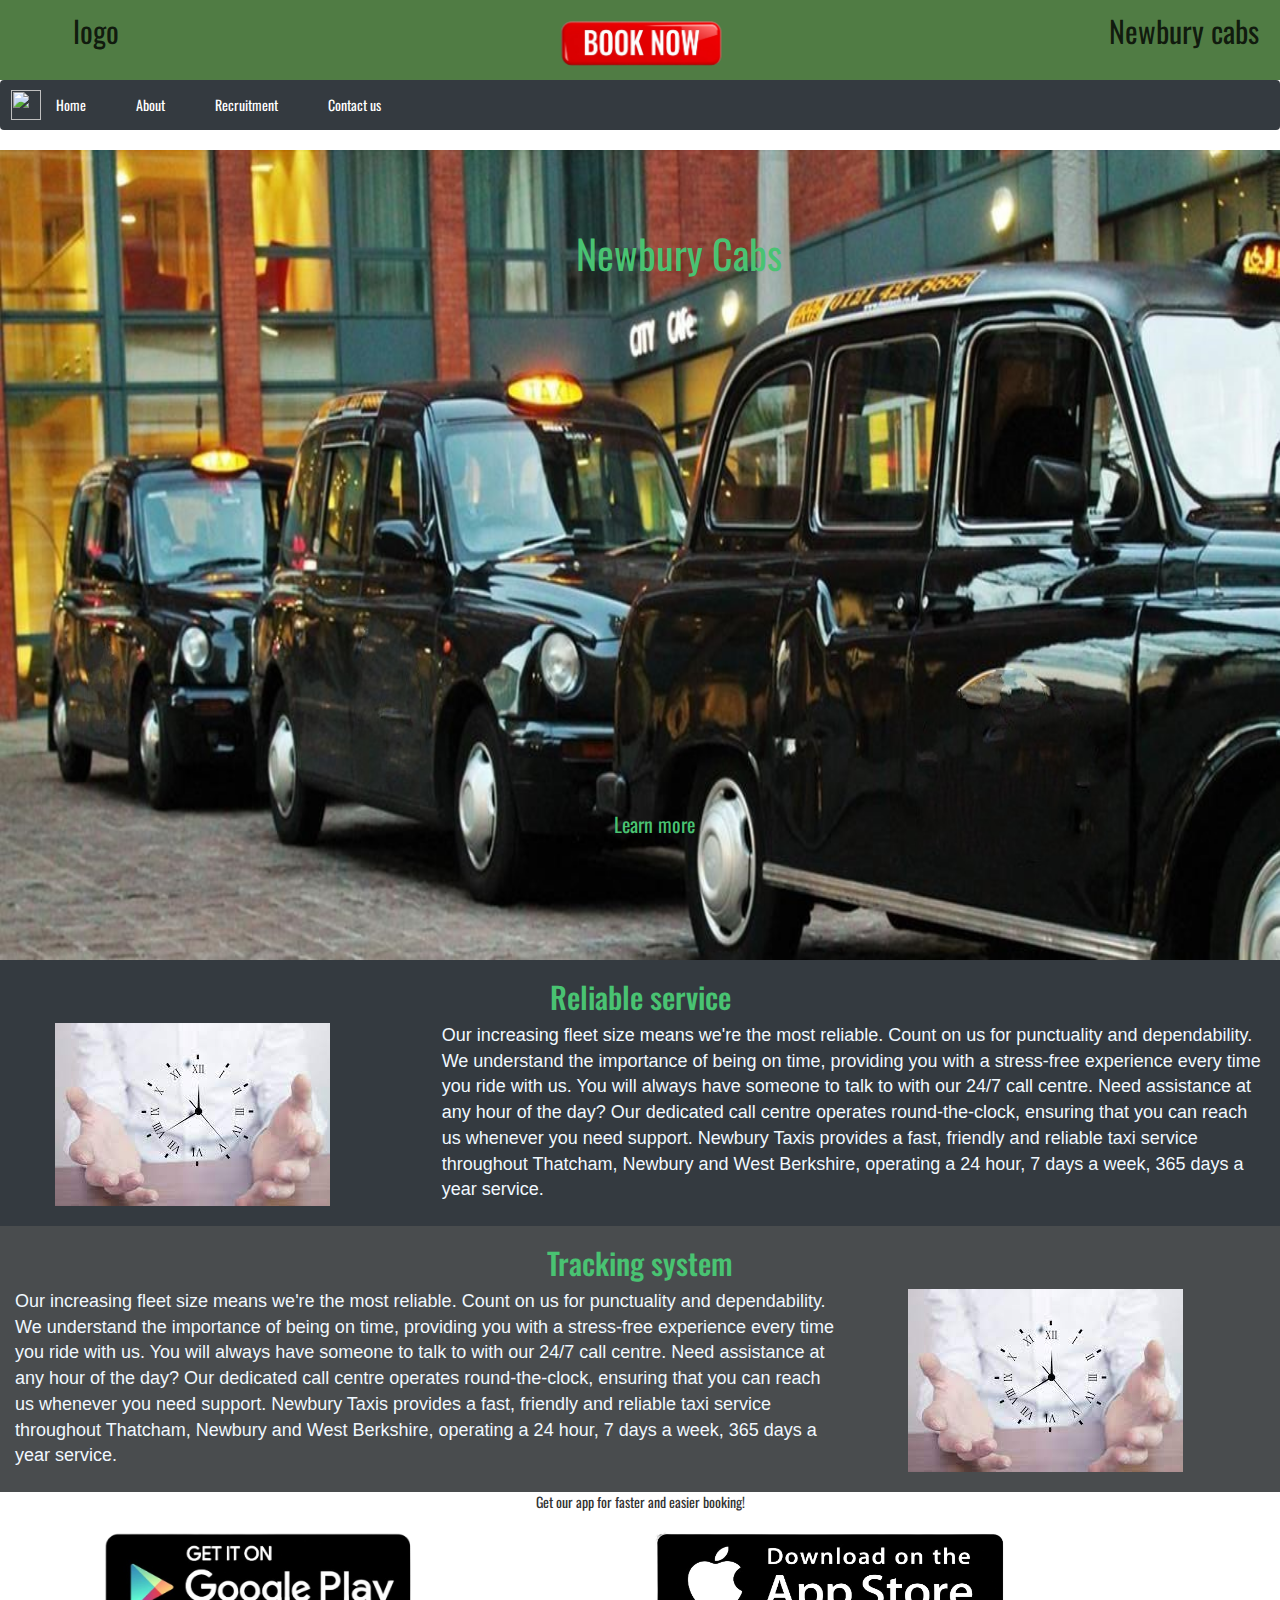
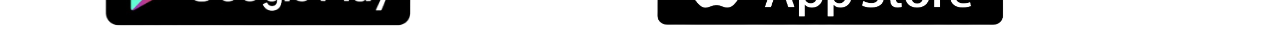
==== index.html @ 9f1566c1 "Add files via upload" ====
<html>
<head>
    <link rel="stylesheet" href="style.css">
    <script src="script.js"></script>
   <!--Font Awesome-->
   <link rel="stylesheet" href="https://use.fontawesome.com/releases/v5.7.0/css/all.css" integrity="sha384-lZN37f5QGtY3VHgisS14W3ExzMWZxybE1SJSEsQp9S+oqd12jhcu+A56Ebc1zFSJ" crossorigin="anonymous">

   <!--Link Google Font files here-->
   <link href="https://fonts.googleapis.com/css?family=Montserrat" rel="stylesheet">
   <!--Bootstrap4 CDN -->
   
   <link rel="stylesheet" href="https://cdn.jsdelivr.net/npm/bootstrap@4.6.1/dist/css/bootstrap.min.css">
   <script src="https://cdn.jsdelivr.net/npm/jquery@3.5.1/dist/jquery.slim.min.js"></script>
   <!--Use this for Carousel-->
   <script src="https://cdn.jsdelivr.net/npm/popper.js@1.16.1/dist/umd/popper.min.js"></script>
   <script src="https://cdn.jsdelivr.net/npm/bootstrap@4.6.1/dist/js/bootstrap.bundle.min.js"></script>
   <!--USe this for lightbox-->
   <link rel="stylesheet" href="https://cdnjs.cloudflare.com/ajax/libs/lightbox2/2.8.2/css/lightbox.min.css">
   <script src="https://cdnjs.cloudflare.com/ajax/libs/lightbox2/2.8.2/js/lightbox.min.js"></script>
    <link rel="preconnect" href="https://fonts.googleapis.com">
    <link rel="preconnect" href="https://fonts.gstatic.com" crossorigin>
    <link href="https://fonts.googleapis.com/css2?family=Oswald:wght@200..700&display=swap" rel="stylesheet">
    <link rel="stylesheet" href="https://maxcdn.bootstrapcdn.com/bootstrap/3.4.1/css/bootstrap.min.css">
  <script src="https://ajax.googleapis.com/ajax/libs/jquery/3.7.1/jquery.min.js"></script>
  <script src="https://maxcdn.bootstrapcdn.com/bootstrap/3.4.1/js/bootstrap.min.js"></script>
</head>
<body>
    <div id="header">
        <div class="main">logo</div>
        <div class="main1"><img class="book" src="book-now.png" alt=""></div>
        <div class="main">Newbury cabs</div>
    </div>
    <nav class="navbar bg-dark navbar-expand-lg navbar-dark">
        <img src="https://upload.wikimedia.org/wikipedia/commons/thumb/8/83/Circle-icons-tools.svg/2048px-Circle-icons-tools.svg.png" width="30" height="30">
       <button class="navbar-toggler" type="button" data-toggle="collapse" data-target="#div1"><span class="navbar-toggler-icon"></span></button>
        <div class="collapse navbar-collapse" id="div1">
        <ul class="navbar-nav navbar-nav ml-auto">
        <li class="nav-item"><a href="">Home</a></li>
        <li class="nav-item"><a href="">About</a></li>
        <li class="nav-item"><a href="">Recruitment</a></li>
        <li class="nav-item"><a href="">Contact us</a></li>
        </ul>
        </div>
    </nav>
    <div id="taxi-div">
        <img id="taxi-img" src="taxis.jpg" alt="">
    </div>
    <p id="upper">__________________</p>
    <p id="text">Newbury Cabs</p>
    <p id="lower">__________________</p>
    <p id="learn">Learn more</p>

    <div class="container-fluid bg-dark">
        <h2 style="color:rgb(73, 195, 114)" class="text-center">Reliable service</h2>
        <div class="row">
            <div class="col-lg-4"> <img id="reliable-image" src="reliable.jpg"> </div>
            <div class="col-lg-8"><p id="reliable" class="topic">Our increasing fleet size means we're the most reliable. 
                Count on us for punctuality and dependability. 
                We understand the importance of being on time, 
                providing you with a stress-free experience every time you ride with us.
                You will always have someone to talk to with our 24/7 call centre. 
                Need assistance at any hour of the day? Our dedicated call centre operates round-the-clock, 
                ensuring that you can reach us whenever you need support. Newbury Taxis provides a fast, 
                friendly and reliable taxi service throughout Thatcham, Newbury and West Berkshire, 
                operating a 24 hour, 7 days a week, 365 days a year service. </p>
            </div>
        </div>
    </div>

    <div class="container-fluid" style="background-color: rgb(73, 76, 78);" >
        <h2 style="color:rgb(73, 195, 114)" class="text-center">Tracking system</h2>
        <div class="row">
            <div class="col-lg-8"><p id="reliable" class="topic">Our increasing fleet size means we're the most reliable. 
                Count on us for punctuality and dependability. 
                We understand the importance of being on time, 
                providing you with a stress-free experience every time you ride with us.
                You will always have someone to talk to with our 24/7 call centre. 
                Need assistance at any hour of the day? Our dedicated call centre operates round-the-clock, 
                ensuring that you can reach us whenever you need support. Newbury Taxis provides a fast, 
                friendly and reliable taxi service throughout Thatcham, Newbury and West Berkshire, 
                operating a 24 hour, 7 days a week, 365 days a year service. </p>
            </div>
            <div class="col-lg-4"> <img id="reliable-image" src="reliable.jpg"> </div>
        </div>
    </div>

    <div class="container">
        <p id="promotion" style="text-align: center;">Get our app for faster and easier booking!</p>
        <div class="row">
        <div class="col-lg-6"><img id="android" class="app" src="android.png"> </div>
        <div class="col-lg-6"><img id="apple" class="app" src="apple.png"></div>
        </div>
    </div>
</body>
</html>
---- style.css ----
*{
  font-family: "Oswald", sans-serif;
  font-optical-sizing: auto;
  font-weight: weight;
  font-style: normal;
  scroll-behavior: smooth;
}

#header{
    background-color: rgb(80, 124, 68);
    width: 100%;
    display: flex;
    flex-wrap: wrap;
    height: 80px
}
.main{
    margin-top: 10px;
    text-align: center;
    width: 15%;
    height: 70px;
    font-size: 30px;
    color: rgba(0, 0, 0, 0.795);
}
.main1{
    margin:auto;
    text-align: center;
    width: 15%;
    height: 70px;
}
.book{

    height: 80px;
}
.nav-item{
    margin-right: 50px;
}
.nav-item a{
    color: white;
}
#taxi-img{
    width:100%;
    height:90%;
    animation:startup1 5s;
}
#text{
    position: absolute;
    top: 25%;
    left: 45%;
    color: rgb(73, 195, 114);
    font-size: 40;
}
#upper{
    position: absolute;
    top: 18%;
    left: 43%;
    color: rgb(255, 255, 255);
    font-size: 40;
    width: 0px;
    overflow:hidden;
    white-space:nowrap;
    animation:startup 3s forwards;
}
#lower{
    position: absolute;
    top: 27%;
    left: 43%;
    color: rgb(255, 255, 255);
    font-size: 40; 
    width: 0px;
    overflow:hidden;
    white-space:nowrap;
    animation:startup 3s forwards;
}
#learn{
    position: absolute;
    top: 90%;
    left: 48%;
    color: rgb(73, 195, 114);
    font-size: 20;     
    animation:startup1 5s;
}
#apple{
margin-top: 10px;
width: 350px;
height:95px;
}
#android{
    width: 350px;
    height:120px;
}
@keyframes startup{
    from{
        width:0px;
    }
    to{
        width:350px;
    }
}
@keyframes startup1{
    from{
        opacity:0%;
    }
    to{
        opacity:100%;
    }
}
.topic{
    color:aliceblue;
    font-family: "Teachers", sans-serif;
    font-size: 18px;
}
#reliable-image{
    margin-left: 40px;
    margin-bottom: 20px;
}
/*@keyframes startup{
    from{
        transform:translatex(-1000px);
    }
    to{
        transform:translatex(0px);
    }
}*/
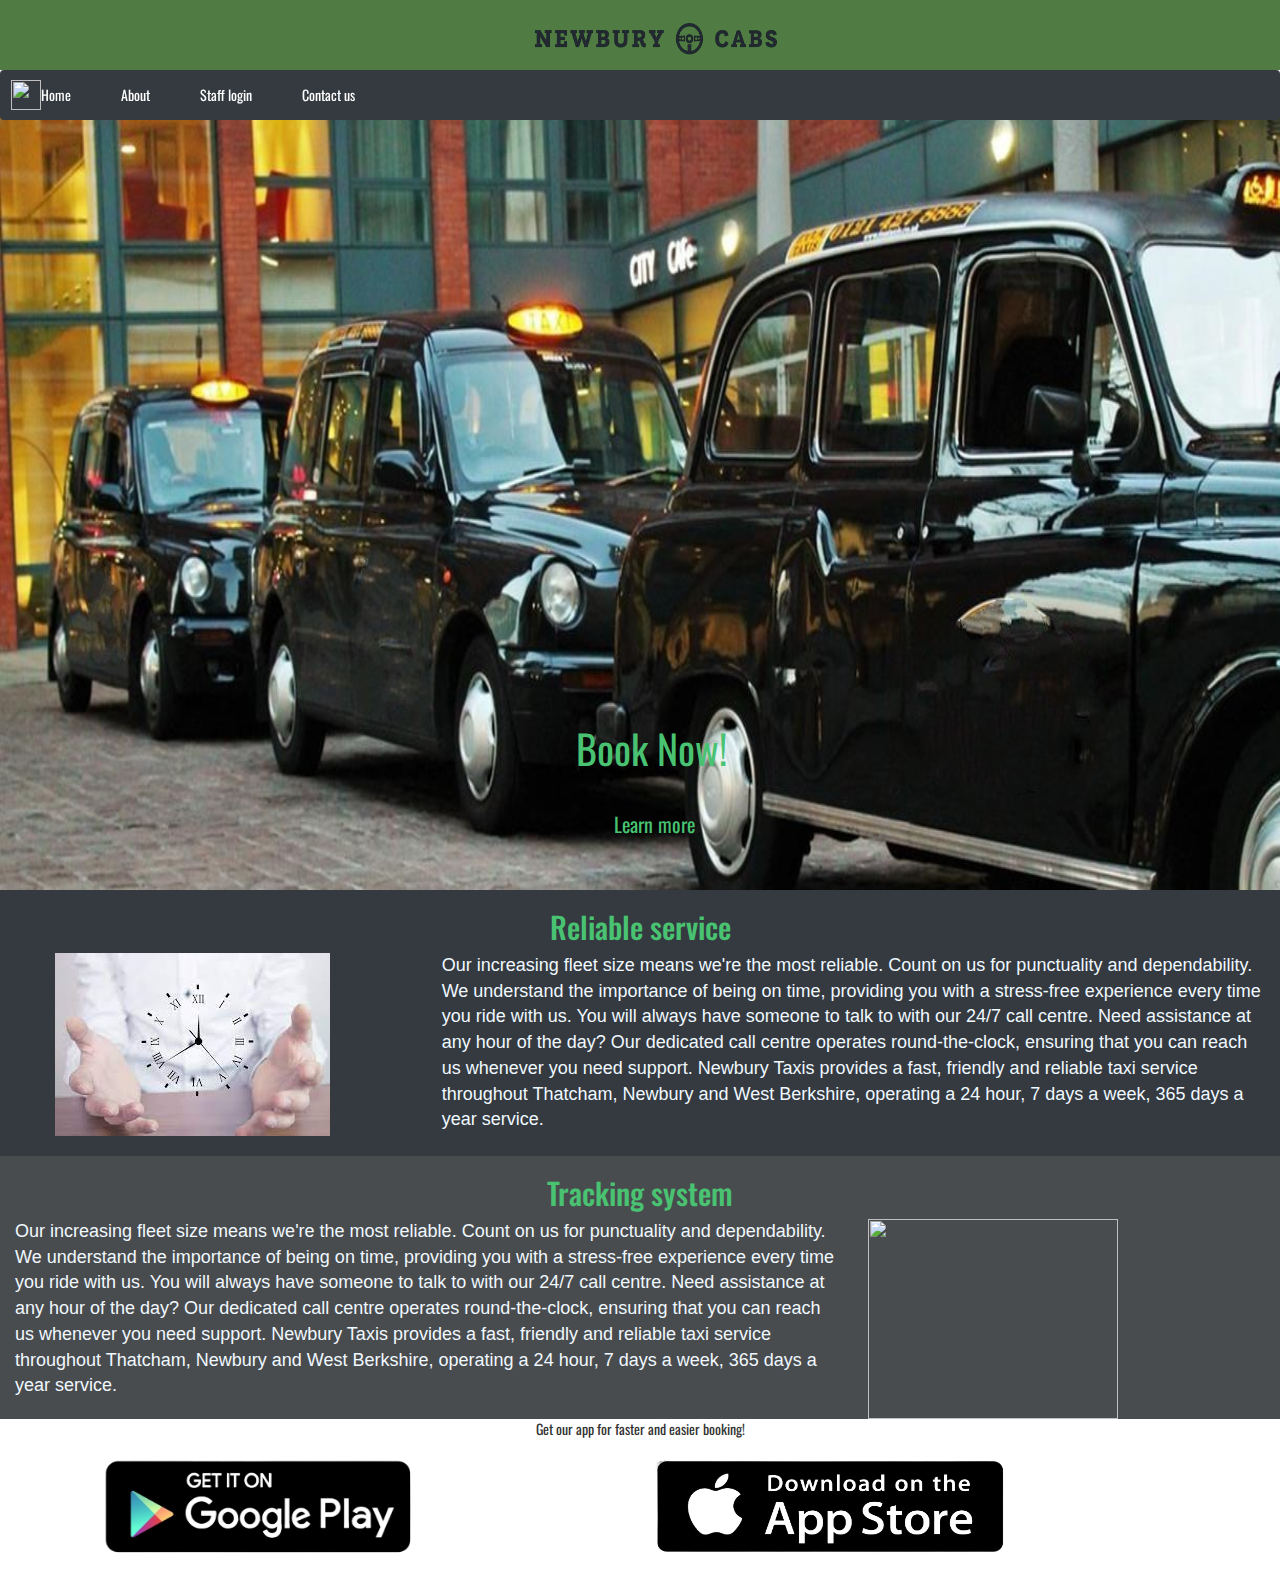
==== commit 63160543: "Add files via upload" ====
--- a/index.html
+++ b/index.html
@@ -26,32 +26,32 @@
 </head>
 <body>
     <div id="header">
-        <div class="main">logo</div>
-        <div class="main1"><img class="book" src="book-now.png" alt=""></div>
-        <div class="main">Newbury cabs</div>
+        <div><img id="logo-img" src="logo-img.png" alt=""></div>
+     
     </div>
+    <div id="navigation">
     <nav class="navbar bg-dark navbar-expand-lg navbar-dark">
         <img src="https://upload.wikimedia.org/wikipedia/commons/thumb/8/83/Circle-icons-tools.svg/2048px-Circle-icons-tools.svg.png" width="30" height="30">
-       <button class="navbar-toggler" type="button" data-toggle="collapse" data-target="#div1"><span class="navbar-toggler-icon"></span></button>
-        <div class="collapse navbar-collapse" id="div1">
-        <ul class="navbar-nav navbar-nav ml-auto">
-        <li class="nav-item"><a href="">Home</a></li>
-        <li class="nav-item"><a href="">About</a></li>
-        <li class="nav-item"><a href="">Recruitment</a></li>
+        <div id="div1" class="justify-content-end">
+        <ul class="navbar-nav ms-auto">
+        <li class="nav-item"><a href="#taxi-div">Home</a></li>
+        <li class="nav-item"><a href="#learn">About</a></li>
+        <li class="nav-item"><a href="recruitment/recruitment.html">Staff login</a></li>
         <li class="nav-item"><a href="">Contact us</a></li>
         </ul>
         </div>
     </nav>
+    </div>
     <div id="taxi-div">
         <img id="taxi-img" src="taxis.jpg" alt="">
     </div>
-    <p id="upper">__________________</p>
-    <p id="text">Newbury Cabs</p>
-    <p id="lower">__________________</p>
-    <p id="learn">Learn more</p>
+    <p id="upper">_______________</p>
+    <p id="text">Book Now!</p>
+    <p id="lower">_______________</p>
+    <a href="#learn"><p id="learn">Learn more</p></a>
 
-    <div class="container-fluid bg-dark">
-        <h2 style="color:rgb(73, 195, 114)" class="text-center">Reliable service</h2>
+    <div id="why-us" class="container-fluid bg-dark">
+        <h2 id="Reliable-service" style="color:rgb(73, 195, 114)" class="text-center">Reliable service</h2>
         <div class="row">
             <div class="col-lg-4"> <img id="reliable-image" src="reliable.jpg"> </div>
             <div class="col-lg-8"><p id="reliable" class="topic">Our increasing fleet size means we're the most reliable. 
@@ -80,7 +80,7 @@
                 friendly and reliable taxi service throughout Thatcham, Newbury and West Berkshire, 
                 operating a 24 hour, 7 days a week, 365 days a year service. </p>
             </div>
-            <div class="col-lg-4"> <img id="reliable-image" src="reliable.jpg"> </div>
+            <div class="col-lg-4"> <img id="tracking-image" src="https://m.economictimes.com/thumb/msid-55386722,width-1200,height-1200,resizemode-4,imgsize-36810/how-to-use-gps-to-locate-things-and-track-people.jpg"> </div>
         </div>
     </div>
 
--- a/style.css
+++ b/style.css
@@ -11,7 +11,7 @@
     width: 100%;
     display: flex;
     flex-wrap: wrap;
-    height: 80px
+    height: 70px
 }
 .main{
     margin-top: 10px;
@@ -31,27 +31,43 @@
 
     height: 80px;
 }
+#navigation{
+    position:sticky;
+    top:1px;
+    height: 10px;
+    z-index:10;
+    margin-bottom: 0px;
+    padding-bottom: 0px;
+}
 .nav-item{
     margin-right: 50px;
 }
+li{
+    text-align:right;
+}
 .nav-item a{
     color: white;
+}
+#taxi-div{
+    margin-top:0px;
+    padding-top:0px;
 }
 #taxi-img{
     width:100%;
     height:90%;
     animation:startup1 5s;
+    margin-top: 0px;
 }
 #text{
     position: absolute;
-    top: 25%;
+    top: 80%;
     left: 45%;
     color: rgb(73, 195, 114);
     font-size: 40;
 }
 #upper{
     position: absolute;
-    top: 18%;
+    top: 73%;
     left: 43%;
     color: rgb(255, 255, 255);
     font-size: 40;
@@ -62,7 +78,7 @@
 }
 #lower{
     position: absolute;
-    top: 27%;
+    top: 82%;
     left: 43%;
     color: rgb(255, 255, 255);
     font-size: 40; 
@@ -113,11 +129,17 @@
     margin-left: 40px;
     margin-bottom: 20px;
 }
-/*@keyframes startup{
-    from{
-        transform:translatex(-1000px);
-    }
-    to{
-        transform:translatex(0px);
-    }
-}*/
+label{
+    padding: 10px;
+    width: 100px;
+}
+#tracking-image{
+    width: 250px;
+    height: 200px;
+}
+#logo-img{
+    width: 300px;
+   height: 80px;
+   position:absolute;
+   left:40%;
+}